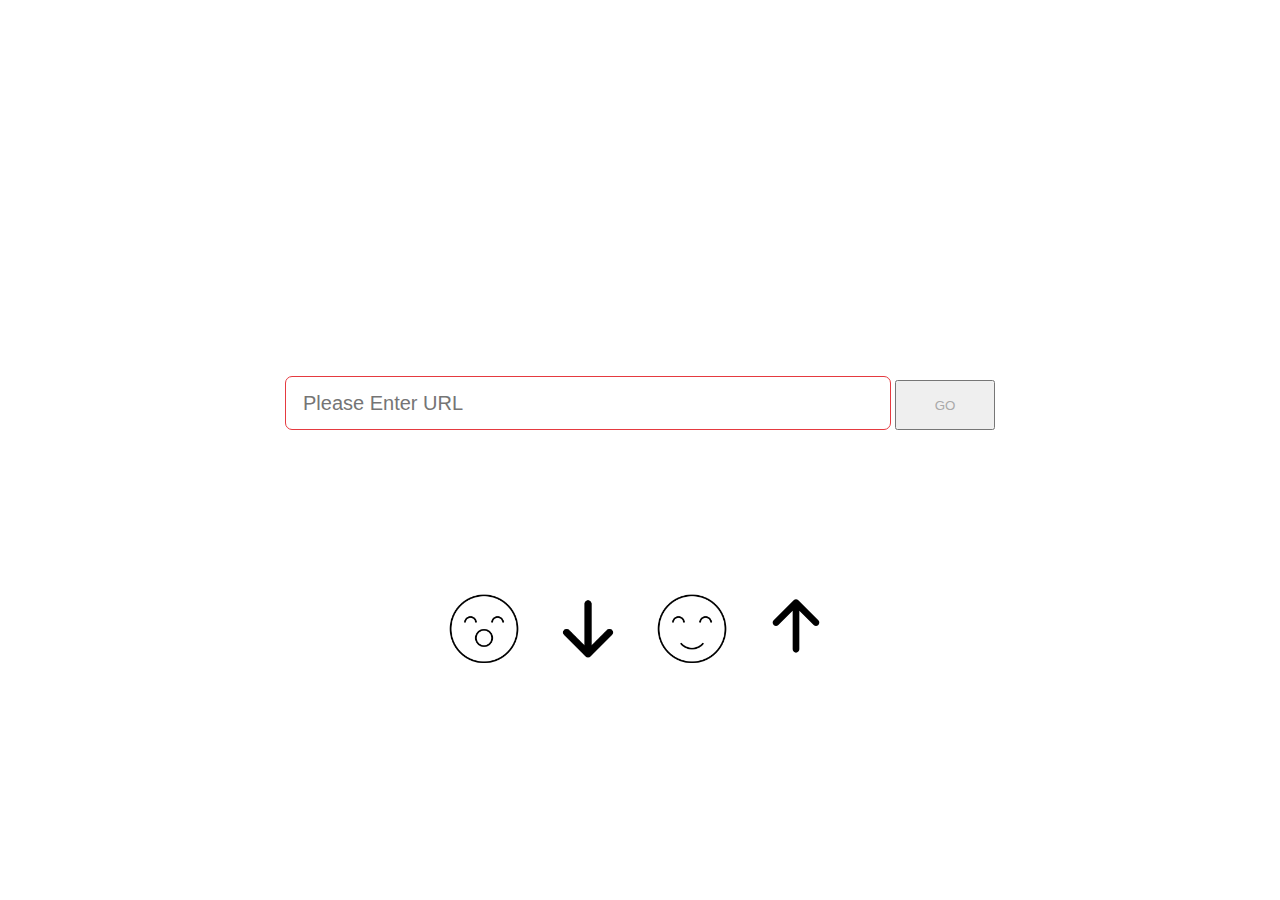
==== main.html @ 0e8cbaec "final" ====
<!DOCTYPE html>
<html>
<head>
<link rel="stylesheet" type="text/css" href="style.css">
<link rel="stylesheet"
	href="https://stackpath.bootstrapcdn.com/bootstrap/4.1.1/css/bootstrap.min.css"
	integrity="sha384-WskhaSGFgHYWDcbwN70/dfYBj47jz9qbsMId/iRN3ewGhXQFZCSftd1LZCfmhktB" crossorigin="anonymous">
<meta charset="EUC-KR">
<title>auto scrolling</title>
<style>

input:nth-child(1) {
	width: 600px;
	height: 50px;
	border-radius: 7px;
	border: 1px solid #E53A40;
}

.btn {
	width: 100px;
	height: 50px;
	margin-bottom: 5px;
}


div {	
	text-align: center;	
}

form {
	height: 50px;
}

img{
	width :100px;
	height : 100px;
}
input{
	text-indent: 15px;
	font-size: 20px;
	
}

</style>
</head>

<body>
	<div>
	<div class="changing-title"><h1>Face Expressions</h1></div>
  	<script type="text/javascript" src="test.js"></script>
		
		<div><form action = "./scrolling/index.html" style = "margin-bottom: 100px;">
			<input type="text" name = "url" placeholder="Please Enter URL">
			<a href = "./scrolling/index.html"><button type="submit" class="btn btn-outline-danger" style='color:darkgray' method="post">GO</button></a>

		</form></div>
		<div>
		<h1>How to use</h1>
		<img src = "./imge/emoji_surprised.png">
		<img src = "./imge/Down.png">
		<img src = "./imge/emoji_smile.png">
		<img src = "./imge/Up.svg">
		</div>
	</div>

</body>
</html>
---- style.css ----
@charset "UTF-8";
@import url("https://fonts.googleapis.com/css?family=Montserrat:400,400i,700");
body {
  margin: 0;
  display: -webkit-box;
  display: flex;
  -webkit-box-pack: center;
          justify-content: center;
  -webkit-box-align: center;
          align-items: center;
  min-height: 100vh;
  font-family: 'Montserrat', sans-serif;
  background-image: url("back.png");
  background-size: cover;
  background-position: center center;
  background-blend-mode: multiply;
}

h1 {
  color: #fff;
}

@-webkit-keyframes letter-in {
  0% {
    top: 1.2em;
  }
  100% {
    top: 0em;
  }
}

@keyframes letter-in {
  0% {
    top: 1.2em;
  }
  100% {
    top: 0em;
  }
}
@-webkit-keyframes letter-out {
  0% {
    top: 0em;
  }
  100% {
    top: -1.5em;
  }
}
@keyframes letter-out {
  0% {
    top: 0em;
  }
  100% {
    top: -1.5em;
  }
}
div.changing-title {
  font-size: 4vw;
  height: 1.3em;
  position: relative;
  width: 100%;
  overflow-y: hidden;
  margin-left: 1em;
   transform: translate3d(0, 0, 0);
  -webkit-transform: translate3d(0, 0, 0);
  margin-bottom: 100px;
  }
div.changing-title h1 {
  font-size: 1em;
  position: absolute;
  left: 0;
  top: 0;
  margin: 0;
}
div.changing-title h1 .letter {
  position: relative;
  top: 1.2em;
}
div.changing-title h1 .letter.in {
  -webkit-animation-name: letter-in;
          animation-name: letter-in;
  -webkit-animation-duration: 0.3s;
          animation-duration: 0.3s;
  -webkit-animation-timing-function: ease-out;
          animation-timing-function: ease-out;
  -webkit-animation-fill-mode: forwards;
          animation-fill-mode: forwards;
}
div.changing-title h1 .letter.out {
  top: 0em;
  -webkit-animation-name: letter-out;
          animation-name: letter-out;
  -webkit-animation-duration: 0.3s;
          animation-duration: 0.3s;
  -webkit-animation-timing-function: ease-in;
          animation-timing-function: ease-in;
  -webkit-animation-fill-mode: forwards;
          animation-fill-mode: forwards;
}
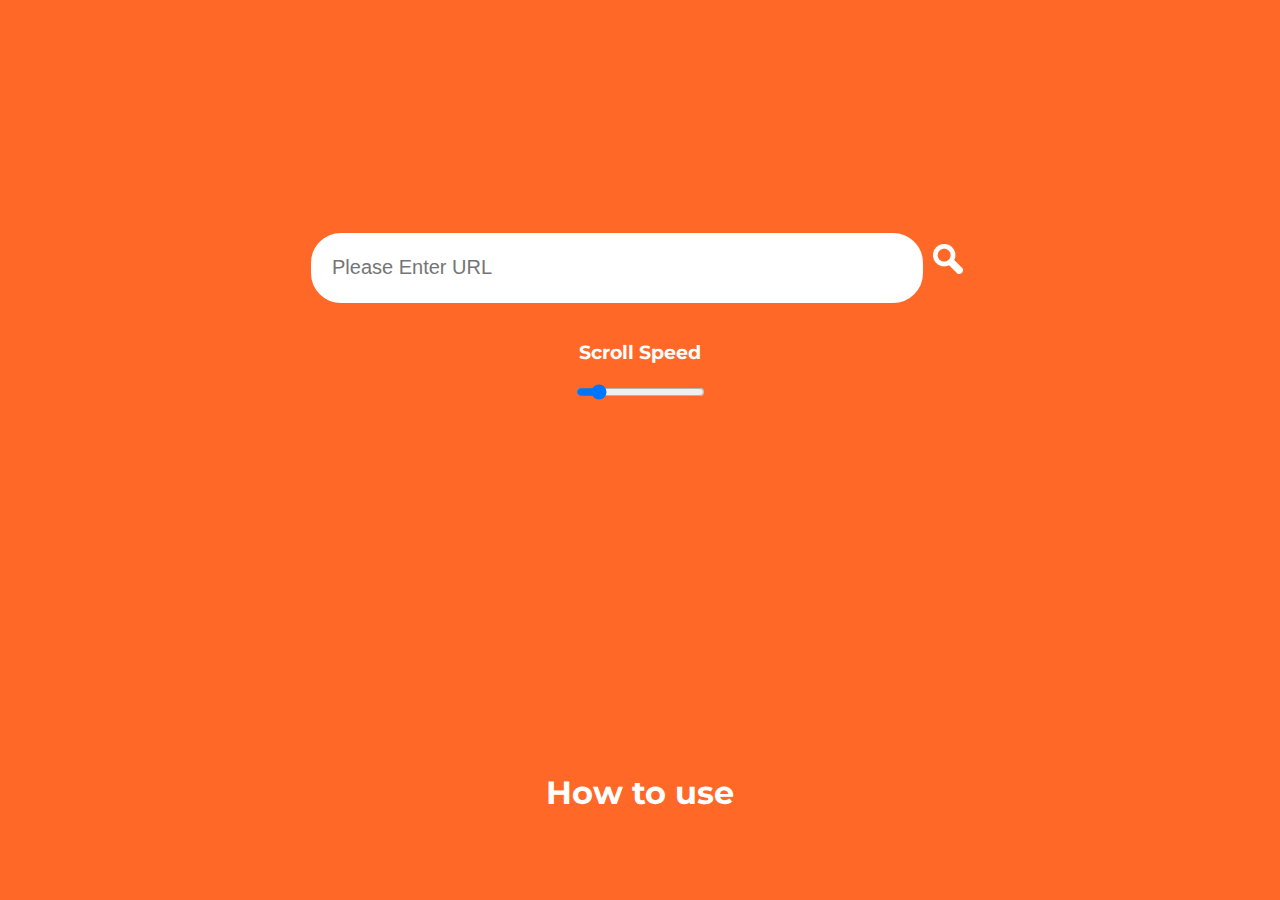
==== commit f746d66a: "final" ====
--- a/main.html
+++ b/main.html
@@ -8,12 +8,15 @@
 <meta charset="EUC-KR">
 <title>auto scrolling</title>
 <style>
-
+body{
+	background-color: rgb(255,104,39);
+	color: white;
+}
 input:nth-child(1) {
 	width: 600px;
-	height: 50px;
-	border-radius: 7px;
-	border: 1px solid #E53A40;
+	height: 60px;
+	border-radius: 30px;
+	border: 4px solid white;
 }
 
 .btn {
@@ -32,13 +35,16 @@
 }
 
 img{
-	width :100px;
-	height : 100px;
+	width :30px;
+	height : 30px;
 }
 input{
 	text-indent: 15px;
 	font-size: 20px;
 	
+}
+#bottom{
+	margin-top: 100px;
 }
 
 </style>
@@ -51,15 +57,25 @@
 		
 		<div><form action = "./scrolling/index.html" style = "margin-bottom: 100px;">
 			<input type="text" name = "url" placeholder="Please Enter URL">
-			<a href = "./scrolling/index.html"><button type="submit" class="btn btn-outline-danger" style='color:darkgray' method="post">GO</button></a>
+			<a href = "./scrolling/index.html"><button type="submit"  method="post" style="background-color:rgb(255,104,39); border:none; cursor: pointer;"><img src ="./imge/icon.png" style="border:0px;"></button></a>
+			<br><br>
+		<!--	<h3>Scroll Speed</h3>
+			40 <input type = "radio" name = "speed" value = "40">	
+			/ 70 <input type = "radio" name = "speed" value = "70" checked="checked">	
+			/ 100 <input type = "radio" name = "speed" value = "100">	
+			/ 130 <input type = "radio" name = "speed" value = "130">	
 
-		</form></div>
-		<div>
-		<h1>How to use</h1>
-		<img src = "./imge/emoji_surprised.png">
-		<img src = "./imge/Down.png">
-		<img src = "./imge/emoji_smile.png">
-		<img src = "./imge/Up.svg">
+			<br>
+	-->
+	<h3>Scroll Speed</h3>
+		<input type = "range" value = "70" min = "0" max = "500" name = "speed">
+		</form>
+	</div>
+	
+		<div id = "bottom">
+			
+			<iframe style="margin-top: 50px;" width="560" height="315" src="https://www.youtube.com/embed/eJwUjqQz4Lo" frameborder="0" allow="accelerometer; autoplay; encrypted-media; gyroscope; picture-in-picture" allowfullscreen></iframe>
+			<h1>How to use</h1>
 		</div>
 	</div>
 
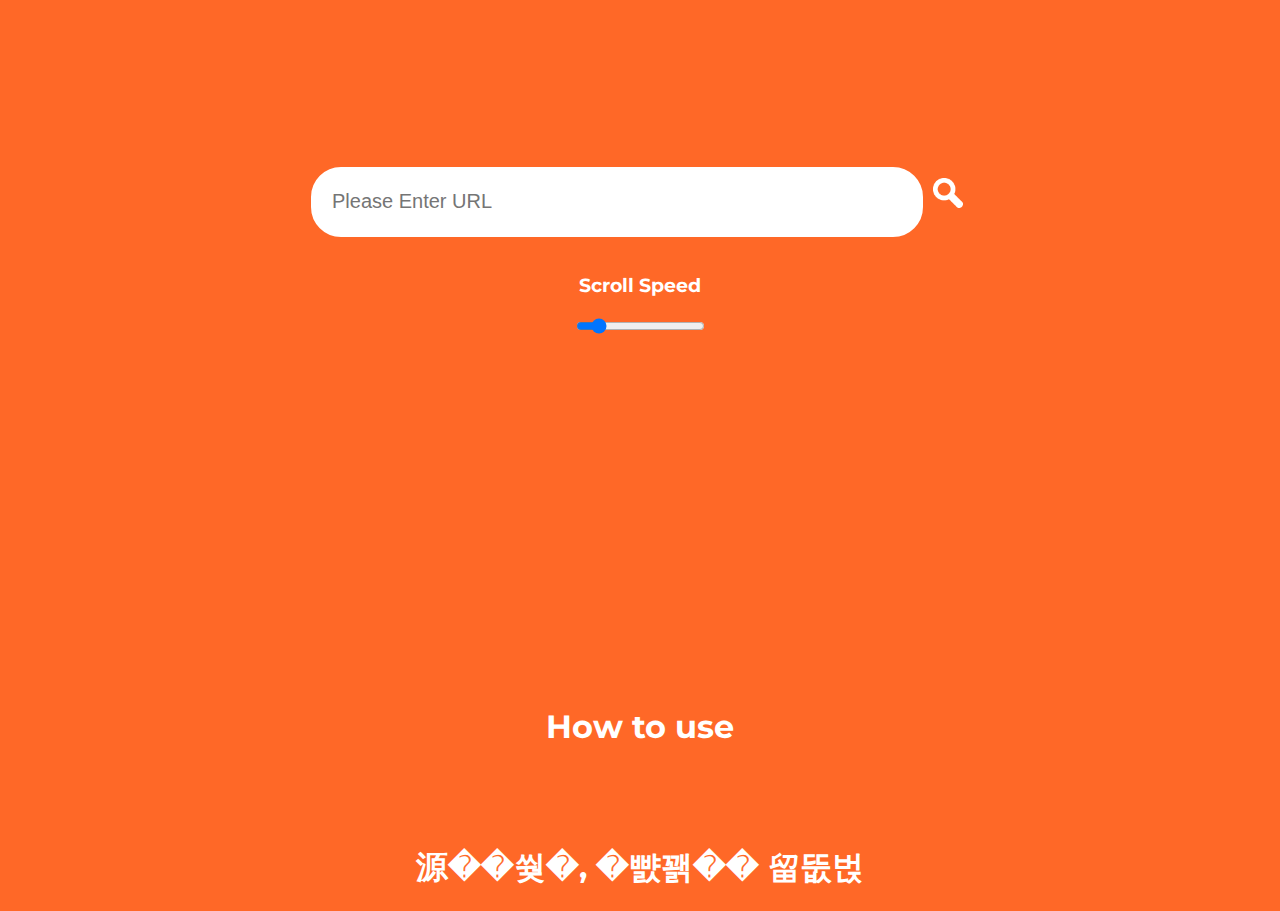
==== commit b8659b4f: "Update main.html" ====
--- a/main.html
+++ b/main.html
@@ -77,7 +77,12 @@
 			<iframe style="margin-top: 50px;" width="560" height="315" src="https://www.youtube.com/embed/eJwUjqQz4Lo" frameborder="0" allow="accelerometer; autoplay; encrypted-media; gyroscope; picture-in-picture" allowfullscreen></iframe>
 			<h1>How to use</h1>
 		</div>
+		
+		<div id = "bottom">
+			<h1></h1>
+			<h1>김혜지, 정세현 만듬</h1>
+		</div>
 	</div>
 
 </body>
-</html>+</html>
